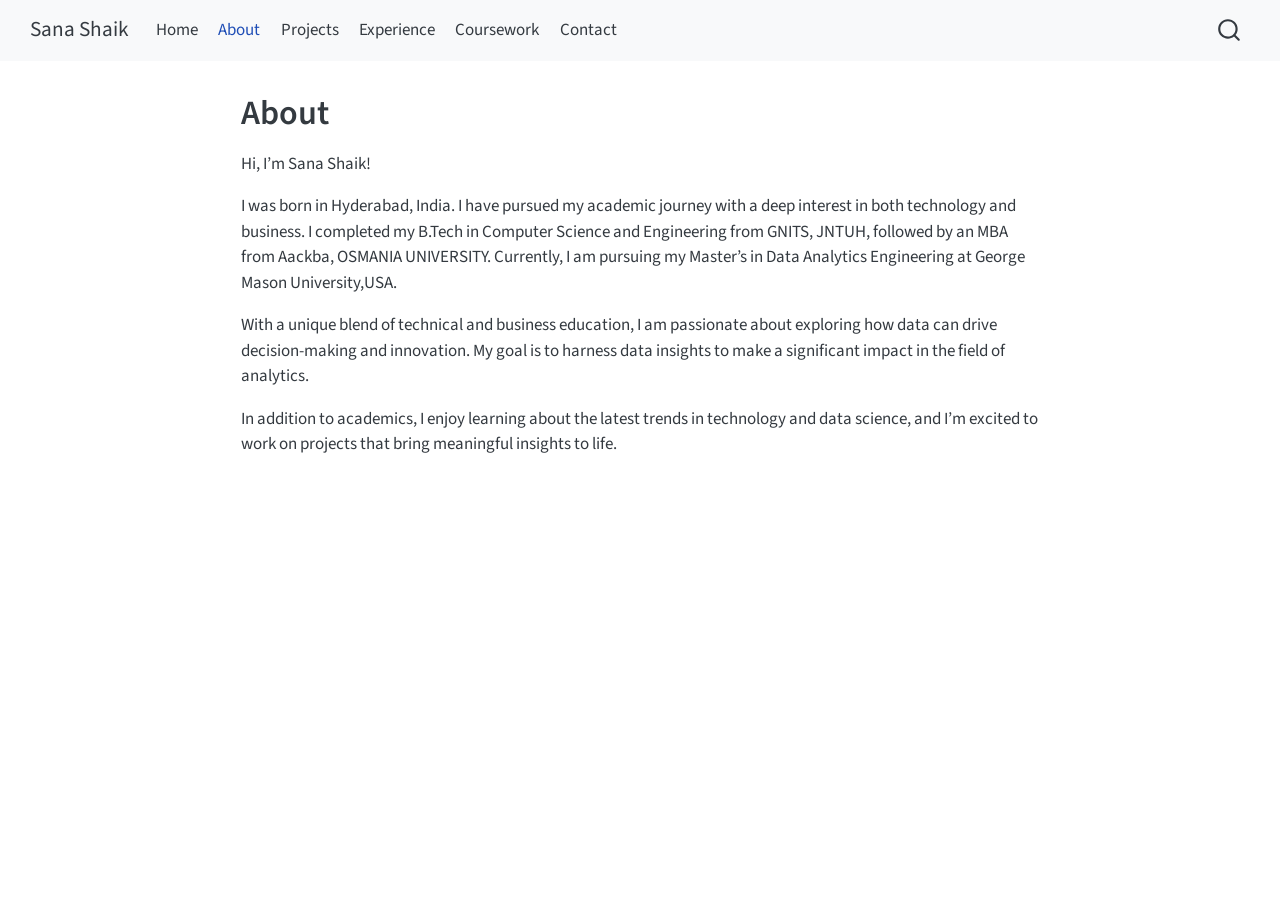
==== about.html @ a430581a "deploy: c65b388b2356babbf682a61c8cc118d159fa6704" ====
<!DOCTYPE html>
<html xmlns="http://www.w3.org/1999/xhtml" lang="en" xml:lang="en"><head>

<meta charset="utf-8">
<meta name="generator" content="quarto-1.9.37">

<meta name="viewport" content="width=device-width, initial-scale=1.0, user-scalable=yes">


<title>About – Sana Shaik</title>
<style>
/* Default styles provided by pandoc.
** See https://pandoc.org/MANUAL.html#variables-for-html for config info.
*/
code{white-space: pre-wrap;}
span.smallcaps{font-variant: small-caps;}
div.columns{display: flex; gap: min(4vw, 1.5em);}
div.column{flex: auto; overflow-x: auto;}
div.hanging-indent{margin-left: 1.5em; text-indent: -1.5em;}
ul.task-list{list-style: none;}
ul.task-list li input[type="checkbox"] {
  width: 0.8em;
  margin: 0 0.8em 0.2em -1em; /* quarto-specific, see https://github.com/quarto-dev/quarto-cli/issues/4556 */ 
  vertical-align: middle;
}
</style>


<script src="site_libs/quarto-nav/quarto-nav.js"></script>
<script src="site_libs/quarto-nav/headroom.min.js"></script>
<script src="site_libs/clipboard/clipboard.min.js"></script>
<script src="site_libs/quarto-search/autocomplete.umd.js"></script>
<script src="site_libs/quarto-search/fuse.min.js"></script>
<script src="site_libs/quarto-search/quarto-search.js"></script>
<meta name="quarto:offset" content="./">
<script src="site_libs/quarto-html/quarto.js" type="module"></script>
<script src="site_libs/quarto-html/tabsets/tabsets.js" type="module"></script>
<script src="site_libs/quarto-html/popper.min.js"></script>
<script src="site_libs/quarto-html/tippy.umd.min.js"></script>
<script src="site_libs/quarto-html/anchor.min.js"></script>
<link href="site_libs/quarto-html/tippy.css" rel="stylesheet">
<link href="site_libs/quarto-html/quarto-syntax-highlighting-7f8f88aac4f3542376d5c11b86a4c14d.css" rel="stylesheet" id="quarto-text-highlighting-styles">
<script src="site_libs/bootstrap/bootstrap.min.js"></script>
<link href="site_libs/bootstrap/bootstrap-icons.css" rel="stylesheet">
<link href="site_libs/bootstrap/bootstrap-fb708c266fc58fdf6f22222cd0232550.min.css" rel="stylesheet" append-hash="true" id="quarto-bootstrap" data-mode="light">
<script id="quarto-search-options" type="application/json">{
  "location": "navbar",
  "copy-button": false,
  "collapse-after": 3,
  "panel-placement": "end",
  "type": "overlay",
  "limit": 50,
  "keyboard-shortcut": [
    "f",
    "/",
    "s"
  ],
  "show-item-context": false,
  "language": {
    "search-no-results-text": "No results",
    "search-matching-documents-text": "matching documents",
    "search-copy-link-title": "Copy link to search",
    "search-hide-matches-text": "Hide additional matches",
    "search-more-match-text": "more match in this document",
    "search-more-matches-text": "more matches in this document",
    "search-clear-button-title": "Clear",
    "search-text-placeholder": "",
    "search-detached-cancel-button-title": "Cancel",
    "search-submit-button-title": "Submit",
    "search-label": "Search"
  }
}</script>


<link rel="stylesheet" href="styles.css">
</head>

<body class="nav-fixed fullcontent quarto-light">

<div id="quarto-search-results"></div>
  <header id="quarto-header" class="headroom fixed-top">
    <nav class="navbar navbar-expand-lg " data-bs-theme="dark">
      <div class="navbar-container container-fluid">
      <div class="navbar-brand-container mx-auto">
    <a class="navbar-brand" href="./index.html">
    <span class="navbar-title">Sana Shaik</span>
    </a>
  </div>
            <div id="quarto-search" class="" title="Search"></div>
          <button class="navbar-toggler" type="button" data-bs-toggle="collapse" data-bs-target="#navbarCollapse" aria-controls="navbarCollapse" role="menu" aria-expanded="false" aria-label="Toggle navigation" onclick="if (window.quartoToggleHeadroom) { window.quartoToggleHeadroom(); }">
  <span class="navbar-toggler-icon"></span>
</button>
          <div class="collapse navbar-collapse" id="navbarCollapse">
            <ul class="navbar-nav navbar-nav-scroll me-auto">
  <li class="nav-item">
    <a class="nav-link" href="./index.html"> 
<span class="menu-text">Home</span></a>
  </li>  
  <li class="nav-item">
    <a class="nav-link active" href="./about.html" aria-current="page"> 
<span class="menu-text">About</span></a>
  </li>  
  <li class="nav-item">
    <a class="nav-link" href="./projects.html"> 
<span class="menu-text">Projects</span></a>
  </li>  
  <li class="nav-item">
    <a class="nav-link" href="./experience.qmd"> 
<span class="menu-text">Experience</span></a>
  </li>  
  <li class="nav-item">
    <a class="nav-link" href="./coursework.qmd"> 
<span class="menu-text">Coursework</span></a>
  </li>  
  <li class="nav-item">
    <a class="nav-link" href="./contact.html"> 
<span class="menu-text">Contact</span></a>
  </li>  
</ul>
          </div> <!-- /navcollapse -->
            <div class="quarto-navbar-tools">
</div>
      </div> <!-- /container-fluid -->
    </nav>
</header>
<!-- content -->
<div id="quarto-content" class="quarto-container page-columns page-rows-contents page-layout-article page-navbar">
<!-- sidebar -->
<!-- margin-sidebar -->
    
<!-- main -->
<main class="content" id="quarto-document-content">

<header id="title-block-header" class="quarto-title-block default">
<div class="quarto-title">
<h1 class="title">About</h1>
</div>



<div class="quarto-title-meta">

    
  
    
  </div>
  


</header>


<p>Hi, I’m Sana Shaik!</p>
<p>I was born in Hyderabad, India. I have pursued my academic journey with a deep interest in both technology and business. I completed my B.Tech in Computer Science and Engineering from GNITS, JNTUH, followed by an MBA from Aackba, OSMANIA UNIVERSITY. Currently, I am pursuing my Master’s in Data Analytics Engineering at George Mason University,USA.</p>
<p>With a unique blend of technical and business education, I am passionate about exploring how data can drive decision-making and innovation. My goal is to harness data insights to make a significant impact in the field of analytics.</p>
<p>In addition to academics, I enjoy learning about the latest trends in technology and data science, and I’m excited to work on projects that bring meaningful insights to life.</p>



</main> <!-- /main -->
<script id="quarto-html-after-body" type="application/javascript">
  window.document.addEventListener("DOMContentLoaded", function (event) {
    const icon = "";
    const anchorJS = new window.AnchorJS();
    anchorJS.options = {
      placement: 'right',
      icon: icon
    };
    anchorJS.add('.anchored');
    const isCodeAnnotation = (el) => {
      for (const clz of el.classList) {
        if (clz.startsWith('code-annotation-')) {                     
          return true;
        }
      }
      return false;
    }
    const onCopySuccess = function(e) {
      // button target
      const button = e.trigger;
      // don't keep focus
      button.blur();
      // flash "checked"
      button.classList.add('code-copy-button-checked');
      var currentTitle = button.getAttribute("title");
      button.setAttribute("title", "Copied!");
      let tooltip;
      if (window.bootstrap) {
        button.setAttribute("data-bs-toggle", "tooltip");
        button.setAttribute("data-bs-placement", "left");
        button.setAttribute("data-bs-title", "Copied!");
        tooltip = new bootstrap.Tooltip(button, 
          { trigger: "manual", 
            customClass: "code-copy-button-tooltip",
            offset: [0, -8]});
        tooltip.show();    
      }
      setTimeout(function() {
        if (tooltip) {
          tooltip.hide();
          button.removeAttribute("data-bs-title");
          button.removeAttribute("data-bs-toggle");
          button.removeAttribute("data-bs-placement");
        }
        button.setAttribute("title", currentTitle);
        button.classList.remove('code-copy-button-checked');
      }, 1000);
      // clear code selection
      e.clearSelection();
    }
    const getTextToCopy = function(trigger) {
      const outerScaffold = trigger.parentElement.cloneNode(true);
      const codeEl = outerScaffold.querySelector('code');
      for (const childEl of codeEl.children) {
        if (isCodeAnnotation(childEl)) {
          childEl.remove();
        }
      }
      return codeEl.innerText;
    }
    const clipboard = new window.ClipboardJS('.code-copy-button:not([data-in-quarto-modal])', {
      text: getTextToCopy
    });
    clipboard.on('success', onCopySuccess);
    if (window.document.getElementById('quarto-embedded-source-code-modal')) {
      const clipboardModal = new window.ClipboardJS('.code-copy-button[data-in-quarto-modal]', {
        text: getTextToCopy,
        container: window.document.getElementById('quarto-embedded-source-code-modal')
      });
      clipboardModal.on('success', onCopySuccess);
    }
      var localhostRegex = new RegExp(/^(?:http|https):\/\/localhost\:?[0-9]*\//);
      var mailtoRegex = new RegExp(/^mailto:/);
        var filterRegex = new RegExp('/' + window.location.host + '/');
      var isInternal = (href) => {
          return filterRegex.test(href) || localhostRegex.test(href) || mailtoRegex.test(href);
      }
      // Inspect non-navigation links and adorn them if external
     var links = window.document.querySelectorAll('a[href]:not(.nav-link):not(.navbar-brand):not(.toc-action):not(.sidebar-link):not(.sidebar-item-toggle):not(.pagination-link):not(.no-external):not([aria-hidden]):not(.dropdown-item):not(.quarto-navigation-tool):not(.about-link)');
      for (var i=0; i<links.length; i++) {
        const link = links[i];
        if (!isInternal(link.href)) {
          // undo the damage that might have been done by quarto-nav.js in the case of
          // links that we want to consider external
          if (link.dataset.originalHref !== undefined) {
            link.href = link.dataset.originalHref;
          }
        }
      }
    function tippyHover(el, contentFn, onTriggerFn, onUntriggerFn) {
      const config = {
        allowHTML: true,
        maxWidth: 500,
        delay: 100,
        arrow: false,
        appendTo: function(el) {
            return el.parentElement;
        },
        interactive: true,
        interactiveBorder: 10,
        theme: 'quarto',
        placement: 'bottom-start',
      };
      if (contentFn) {
        config.content = contentFn;
      }
      if (onTriggerFn) {
        config.onTrigger = onTriggerFn;
      }
      if (onUntriggerFn) {
        config.onUntrigger = onUntriggerFn;
      }
      window.tippy(el, config); 
    }
    const noterefs = window.document.querySelectorAll('a[role="doc-noteref"]');
    for (var i=0; i<noterefs.length; i++) {
      const ref = noterefs[i];
      tippyHover(ref, function() {
        // use id or data attribute instead here
        let href = ref.getAttribute('data-footnote-href') || ref.getAttribute('href');
        try { href = new URL(href).hash; } catch {}
        const id = href.replace(/^#\/?/, "");
        const note = window.document.getElementById(id);
        if (note) {
          return note.innerHTML;
        } else {
          return "";
        }
      });
    }
    const xrefs = window.document.querySelectorAll('a.quarto-xref');
    const processXRef = (id, note) => {
      // Strip column container classes
      const stripColumnClz = (el) => {
        el.classList.remove("page-full", "page-columns");
        if (el.children) {
          for (const child of el.children) {
            stripColumnClz(child);
          }
        }
      }
      stripColumnClz(note)
      if (id === null || id.startsWith('sec-')) {
        // Special case sections, only their first couple elements
        const container = document.createElement("div");
        if (note.children && note.children.length > 2) {
          container.appendChild(note.children[0].cloneNode(true));
          for (let i = 1; i < note.children.length; i++) {
            const child = note.children[i];
            if (child.tagName === "P" && child.innerText === "") {
              continue;
            } else {
              container.appendChild(child.cloneNode(true));
              break;
            }
          }
          if (window.Quarto?.typesetMath) {
            window.Quarto.typesetMath(container);
          }
          return container.innerHTML
        } else {
          if (window.Quarto?.typesetMath) {
            window.Quarto.typesetMath(note);
          }
          return note.innerHTML;
        }
      } else {
        // Remove any anchor links if they are present
        const anchorLink = note.querySelector('a.anchorjs-link');
        if (anchorLink) {
          anchorLink.remove();
        }
        if (window.Quarto?.typesetMath) {
          window.Quarto.typesetMath(note);
        }
        if (note.classList.contains("callout")) {
          return note.outerHTML;
        } else {
          return note.innerHTML;
        }
      }
    }
    for (var i=0; i<xrefs.length; i++) {
      const xref = xrefs[i];
      tippyHover(xref, undefined, function(instance) {
        instance.disable();
        let url = xref.getAttribute('href');
        let hash = undefined; 
        if (url.startsWith('#')) {
          hash = url;
        } else {
          try { hash = new URL(url).hash; } catch {}
        }
        if (hash) {
          const id = hash.replace(/^#\/?/, "");
          const note = window.document.getElementById(id);
          if (note !== null) {
            try {
              const html = processXRef(id, note.cloneNode(true));
              instance.setContent(html);
            } finally {
              instance.enable();
              instance.show();
            }
          } else {
            // See if we can fetch this
            fetch(url.split('#')[0])
            .then(res => res.text())
            .then(html => {
              const parser = new DOMParser();
              const htmlDoc = parser.parseFromString(html, "text/html");
              const note = htmlDoc.getElementById(id);
              if (note !== null) {
                const html = processXRef(id, note);
                instance.setContent(html);
              } 
            }).finally(() => {
              instance.enable();
              instance.show();
            });
          }
        } else {
          // See if we can fetch a full url (with no hash to target)
          // This is a special case and we should probably do some content thinning / targeting
          fetch(url)
          .then(res => res.text())
          .then(html => {
            const parser = new DOMParser();
            const htmlDoc = parser.parseFromString(html, "text/html");
            const note = htmlDoc.querySelector('main.content');
            if (note !== null) {
              // This should only happen for chapter cross references
              // (since there is no id in the URL)
              // remove the first header
              if (note.children.length > 0 && note.children[0].tagName === "HEADER") {
                note.children[0].remove();
              }
              const html = processXRef(null, note);
              instance.setContent(html);
            } 
          }).finally(() => {
            instance.enable();
            instance.show();
          });
        }
      }, function(instance) {
      });
    }
        let selectedAnnoteEl;
        const selectorForAnnotation = ( cell, annotation) => {
          let cellAttr = 'data-code-cell="' + cell + '"';
          let lineAttr = 'data-code-annotation="' +  annotation + '"';
          const selector = 'span[' + cellAttr + '][' + lineAttr + ']';
          return selector;
        }
        const selectCodeLines = (annoteEl) => {
          const doc = window.document;
          const targetCell = annoteEl.getAttribute("data-target-cell");
          const targetAnnotation = annoteEl.getAttribute("data-target-annotation");
          const annoteSpan = window.document.querySelector(selectorForAnnotation(targetCell, targetAnnotation));
          const lines = annoteSpan.getAttribute("data-code-lines").split(",");
          const lineIds = lines.map((line) => {
            return targetCell + "-" + line;
          })
          let top = null;
          let height = null;
          let parent = null;
          if (lineIds.length > 0) {
              //compute the position of the single el (top and bottom and make a div)
              const el = window.document.getElementById(lineIds[0]);
              top = el.offsetTop;
              height = el.offsetHeight;
              parent = el.parentElement.parentElement;
            if (lineIds.length > 1) {
              const lastEl = window.document.getElementById(lineIds[lineIds.length - 1]);
              const bottom = lastEl.offsetTop + lastEl.offsetHeight;
              height = bottom - top;
            }
            if (top !== null && height !== null && parent !== null) {
              // cook up a div (if necessary) and position it 
              let div = window.document.getElementById("code-annotation-line-highlight");
              if (div === null) {
                div = window.document.createElement("div");
                div.setAttribute("id", "code-annotation-line-highlight");
                div.style.position = 'absolute';
                parent.appendChild(div);
              }
              div.style.top = top - 2 + "px";
              div.style.height = height + 4 + "px";
              div.style.left = 0;
              let gutterDiv = window.document.getElementById("code-annotation-line-highlight-gutter");
              if (gutterDiv === null) {
                gutterDiv = window.document.createElement("div");
                gutterDiv.setAttribute("id", "code-annotation-line-highlight-gutter");
                gutterDiv.style.position = 'absolute';
                const codeCell = window.document.getElementById(targetCell);
                const gutter = codeCell.querySelector('.code-annotation-gutter');
                gutter.appendChild(gutterDiv);
              }
              gutterDiv.style.top = top - 2 + "px";
              gutterDiv.style.height = height + 4 + "px";
            }
            selectedAnnoteEl = annoteEl;
          }
        };
        const unselectCodeLines = () => {
          const elementsIds = ["code-annotation-line-highlight", "code-annotation-line-highlight-gutter"];
          elementsIds.forEach((elId) => {
            const div = window.document.getElementById(elId);
            if (div) {
              div.remove();
            }
          });
          selectedAnnoteEl = undefined;
        };
          // Handle positioning of the toggle
      window.addEventListener(
        "resize",
        throttle(() => {
          elRect = undefined;
          if (selectedAnnoteEl) {
            selectCodeLines(selectedAnnoteEl);
          }
        }, 10)
      );
      function throttle(fn, ms) {
      let throttle = false;
      let timer;
        return (...args) => {
          if(!throttle) { // first call gets through
              fn.apply(this, args);
              throttle = true;
          } else { // all the others get throttled
              if(timer) clearTimeout(timer); // cancel #2
              timer = setTimeout(() => {
                fn.apply(this, args);
                timer = throttle = false;
              }, ms);
          }
        };
      }
        // Attach click handler to the DT
        const annoteDls = window.document.querySelectorAll('dt[data-target-cell]');
        for (const annoteDlNode of annoteDls) {
          annoteDlNode.addEventListener('click', (event) => {
            const clickedEl = event.target;
            if (clickedEl !== selectedAnnoteEl) {
              unselectCodeLines();
              const activeEl = window.document.querySelector('dt[data-target-cell].code-annotation-active');
              if (activeEl) {
                activeEl.classList.remove('code-annotation-active');
              }
              selectCodeLines(clickedEl);
              clickedEl.classList.add('code-annotation-active');
            } else {
              // Unselect the line
              unselectCodeLines();
              clickedEl.classList.remove('code-annotation-active');
            }
          });
        }
    const findCites = (el) => {
      const parentEl = el.parentElement;
      if (parentEl) {
        const cites = parentEl.dataset.cites;
        if (cites) {
          return {
            el,
            cites: cites.split(' ')
          };
        } else {
          return findCites(el.parentElement)
        }
      } else {
        return undefined;
      }
    };
    var bibliorefs = window.document.querySelectorAll('a[role="doc-biblioref"]');
    for (var i=0; i<bibliorefs.length; i++) {
      const ref = bibliorefs[i];
      const citeInfo = findCites(ref);
      if (citeInfo) {
        tippyHover(citeInfo.el, function() {
          var popup = window.document.createElement('div');
          citeInfo.cites.forEach(function(cite) {
            var citeDiv = window.document.createElement('div');
            citeDiv.classList.add('hanging-indent');
            citeDiv.classList.add('csl-entry');
            var biblioDiv = window.document.getElementById('ref-' + cite);
            if (biblioDiv) {
              citeDiv.innerHTML = biblioDiv.innerHTML;
            }
            popup.appendChild(citeDiv);
          });
          return popup.innerHTML;
        });
      }
    }
  });
  </script>
</div> <!-- /content -->




</body></html>
---- site_libs/quarto-html/quarto-syntax-highlighting-7f8f88aac4f3542376d5c11b86a4c14d.css ----
/* quarto syntax highlight colors */
:root {
  --quarto-hl-ot-color: #003B4F;
  --quarto-hl-at-color: #657422;
  --quarto-hl-ss-color: #20794D;
  --quarto-hl-an-color: #5E5E5E;
  --quarto-hl-fu-color: #4758AB;
  --quarto-hl-st-color: #20794D;
  --quarto-hl-cf-color: #003B4F;
  --quarto-hl-op-color: #5E5E5E;
  --quarto-hl-er-color: #AD0000;
  --quarto-hl-bn-color: #AD0000;
  --quarto-hl-al-color: #AD0000;
  --quarto-hl-va-color: #111111;
  --quarto-hl-bu-color: inherit;
  --quarto-hl-ex-color: inherit;
  --quarto-hl-pp-color: #AD0000;
  --quarto-hl-in-color: #5E5E5E;
  --quarto-hl-vs-color: #20794D;
  --quarto-hl-wa-color: #5E5E5E;
  --quarto-hl-do-color: #5E5E5E;
  --quarto-hl-im-color: #00769E;
  --quarto-hl-ch-color: #20794D;
  --quarto-hl-dt-color: #AD0000;
  --quarto-hl-fl-color: #AD0000;
  --quarto-hl-co-color: #5E5E5E;
  --quarto-hl-cv-color: #5E5E5E;
  --quarto-hl-cn-color: #8f5902;
  --quarto-hl-sc-color: #5E5E5E;
  --quarto-hl-dv-color: #AD0000;
  --quarto-hl-kw-color: #003B4F;
}

/* other quarto variables */
:root {
  --quarto-font-monospace: SFMono-Regular, Menlo, Monaco, Consolas, "Liberation Mono", "Courier New", monospace;
}

/* syntax highlight based on Pandoc's rules */
pre > code.sourceCode > span {
  color: #003B4F;
}

code.sourceCode > span {
  color: #003B4F;
}

div.sourceCode,
div.sourceCode pre.sourceCode {
  color: #003B4F;
}

/* Normal */
code span {
  color: #003B4F;
}

/* Alert */
code span.al {
  color: #AD0000;
  font-style: inherit;
}

/* Annotation */
code span.an {
  color: #5E5E5E;
  font-style: inherit;
}

/* Attribute */
code span.at {
  color: #657422;
  font-style: inherit;
}

/* BaseN */
code span.bn {
  color: #AD0000;
  font-style: inherit;
}

/* BuiltIn */
code span.bu {
  font-style: inherit;
}

/* ControlFlow */
code span.cf {
  color: #003B4F;
  font-weight: bold;
  font-style: inherit;
}

/* Char */
code span.ch {
  color: #20794D;
  font-style: inherit;
}

/* Constant */
code span.cn {
  color: #8f5902;
  font-style: inherit;
}

/* Comment */
code span.co {
  color: #5E5E5E;
  font-style: inherit;
}

/* CommentVar */
code span.cv {
  color: #5E5E5E;
  font-style: italic;
}

/* Documentation */
code span.do {
  color: #5E5E5E;
  font-style: italic;
}

/* DataType */
code span.dt {
  color: #AD0000;
  font-style: inherit;
}

/* DecVal */
code span.dv {
  color: #AD0000;
  font-style: inherit;
}

/* Error */
code span.er {
  color: #AD0000;
  font-style: inherit;
}

/* Extension */
code span.ex {
  font-style: inherit;
}

/* Float */
code span.fl {
  color: #AD0000;
  font-style: inherit;
}

/* Function */
code span.fu {
  color: #4758AB;
  font-style: inherit;
}

/* Import */
code span.im {
  color: #00769E;
  font-style: inherit;
}

/* Information */
code span.in {
  color: #5E5E5E;
  font-style: inherit;
}

/* Keyword */
code span.kw {
  color: #003B4F;
  font-weight: bold;
  font-style: inherit;
}

/* Operator */
code span.op {
  color: #5E5E5E;
  font-style: inherit;
}

/* Other */
code span.ot {
  color: #003B4F;
  font-style: inherit;
}

/* Preprocessor */
code span.pp {
  color: #AD0000;
  font-style: inherit;
}

/* SpecialChar */
code span.sc {
  color: #5E5E5E;
  font-style: inherit;
}

/* SpecialString */
code span.ss {
  color: #20794D;
  font-style: inherit;
}

/* String */
code span.st {
  color: #20794D;
  font-style: inherit;
}

/* Variable */
code span.va {
  color: #111111;
  font-style: inherit;
}

/* VerbatimString */
code span.vs {
  color: #20794D;
  font-style: inherit;
}

/* Warning */
code span.wa {
  color: #5E5E5E;
  font-style: italic;
}

.prevent-inlining {
  content: "</";
}

/*# sourceMappingURL=789ad8cd35626ba772517505b42a116e.css.map */
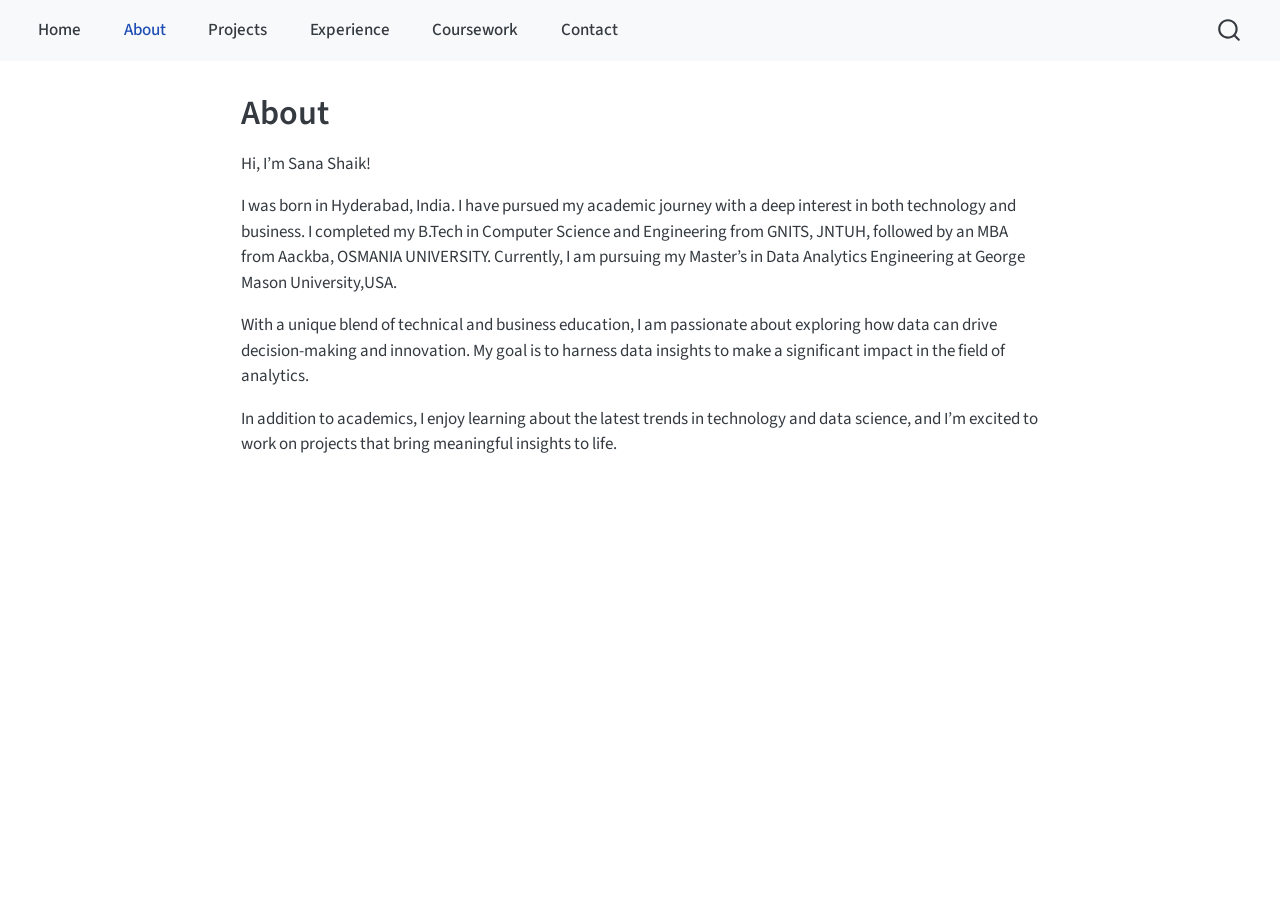
==== commit e3049c73: "deploy: 1be0969153c504fe4df1e746e32b4c63e92f950c" ====
--- a/about.html
+++ b/about.html
@@ -7,7 +7,7 @@
 <meta name="viewport" content="width=device-width, initial-scale=1.0, user-scalable=yes">
 
 
-<title>About – Sana Shaik</title>
+<title>About</title>
 <style>
 /* Default styles provided by pandoc.
 ** See https://pandoc.org/MANUAL.html#variables-for-html for config info.
@@ -81,11 +81,6 @@
   <header id="quarto-header" class="headroom fixed-top">
     <nav class="navbar navbar-expand-lg " data-bs-theme="dark">
       <div class="navbar-container container-fluid">
-      <div class="navbar-brand-container mx-auto">
-    <a class="navbar-brand" href="./index.html">
-    <span class="navbar-title">Sana Shaik</span>
-    </a>
-  </div>
             <div id="quarto-search" class="" title="Search"></div>
           <button class="navbar-toggler" type="button" data-bs-toggle="collapse" data-bs-target="#navbarCollapse" aria-controls="navbarCollapse" role="menu" aria-expanded="false" aria-label="Toggle navigation" onclick="if (window.quartoToggleHeadroom) { window.quartoToggleHeadroom(); }">
   <span class="navbar-toggler-icon"></span>
--- a/styles.css
+++ b/styles.css
@@ -0,0 +1,28 @@
+/* Force top navigation links to stay visible */
+.navbar-toggler {
+  display: none !important;
+}
+
+.navbar-collapse {
+  display: flex !important;
+  flex-basis: auto !important;
+}
+
+.navbar-nav {
+  flex-direction: row !important;
+  gap: 1.5rem;
+  align-items: center;
+}
+
+.navbar-nav .nav-link {
+  padding-left: 0.5rem !important;
+  padding-right: 0.5rem !important;
+  font-weight: 500;
+}
+
+/* Keep navigation visible at the top */
+.navbar {
+  position: sticky;
+  top: 0;
+  z-index: 1000;
+}
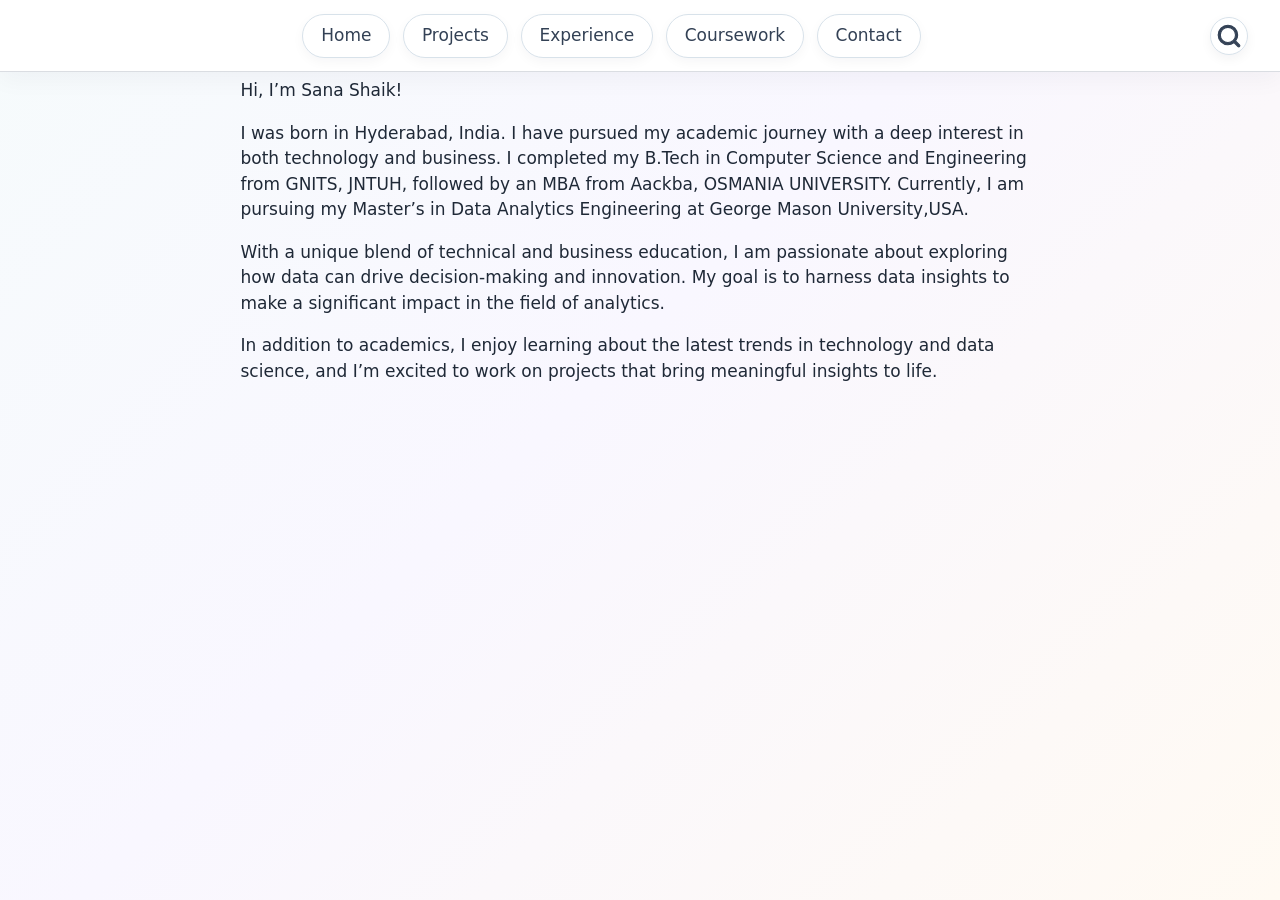
==== commit 85753565: "deploy: 21a8b3c5ab310f26b65712983213d5558f7f5192" ====
--- a/about.html
+++ b/about.html
@@ -92,10 +92,6 @@
 <span class="menu-text">Home</span></a>
   </li>  
   <li class="nav-item">
-    <a class="nav-link active" href="./about.html" aria-current="page"> 
-<span class="menu-text">About</span></a>
-  </li>  
-  <li class="nav-item">
     <a class="nav-link" href="./projects.html"> 
 <span class="menu-text">Projects</span></a>
   </li>  
--- a/styles.css
+++ b/styles.css
@@ -1,28 +1,434 @@
-/* Force top navigation links to stay visible */
-.navbar-toggler {
-  display: none !important;
-}
-
-.navbar-collapse {
-  display: flex !important;
-  flex-basis: auto !important;
-}
-
-.navbar-nav {
-  flex-direction: row !important;
-  gap: 1.5rem;
-  align-items: center;
-}
-
-.navbar-nav .nav-link {
-  padding-left: 0.5rem !important;
-  padding-right: 0.5rem !important;
-  font-weight: 500;
-}
-
-/* Keep navigation visible at the top */
+/* ================================
+   Global Page Styling
+================================ */
+
+body {
+  background: linear-gradient(135deg, #f6fbfc 0%, #f9f7ff 45%, #fffaf3 100%);
+  color: #1f2937;
+  font-family: system-ui, -apple-system, BlinkMacSystemFont, "Segoe UI", sans-serif;
+}
+
+/* Remove extra page title spacing */
+.quarto-title-block {
+  display: none;
+}
+
+/* Main content width */
+.page-columns .content {
+  max-width: 1180px;
+  margin: 0 auto;
+}
+
+/* ================================
+   Navigation Bar
+================================ */
+
 .navbar {
   position: sticky;
   top: 0;
   z-index: 1000;
-}
+  min-height: 72px;
+  padding: 0.7rem 2rem;
+  background: rgba(255, 255, 255, 0.92) !important;
+  backdrop-filter: blur(12px);
+  border-bottom: 1px solid rgba(209, 213, 219, 0.8);
+  box-shadow: 0 8px 24px rgba(15, 23, 42, 0.04);
+}
+
+.navbar .container-fluid {
+  display: flex !important;
+  align-items: center !important;
+}
+
+.navbar-toggler {
+  display: none !important;
+}
+
+.navbar-collapse {
+  display: flex !important;
+  flex-basis: auto !important;
+  align-items: center !important;
+  justify-content: center !important;
+  width: 100%;
+}
+
+.navbar-nav {
+  display: flex !important;
+  flex-direction: row !important;
+  align-items: center !important;
+  justify-content: center !important;
+  gap: 0.75rem;
+  margin-left: auto !important;
+  margin-right: auto !important;
+}
+
+.navbar-nav .nav-link {
+  border: 1px solid #d8e2ea !important;
+  border-radius: 999px !important;
+  padding: 0.5rem 1.05rem !important;
+  background-color: #ffffff !important;
+  color: #334155 !important;
+  font-weight: 500 !important;
+  text-decoration: none !important;
+  box-shadow: 0 4px 12px rgba(15, 23, 42, 0.04);
+  transition: all 0.2s ease-in-out;
+}
+
+.navbar-nav .nav-link:hover {
+  background-color: #ecfeff !important;
+  border-color: #67c7c2 !important;
+  color: #0f766e !important;
+  transform: translateY(-1px);
+}
+
+.navbar-nav .nav-link.active,
+.navbar-nav .nav-link.show,
+.navbar-nav .nav-link[aria-current="page"] {
+  background: linear-gradient(135deg, #dff7f5, #eef2ff) !important;
+  border-color: #5bb9b2 !important;
+  color: #0f4f4a !important;
+  font-weight: 700 !important;
+}
+
+/* Search icon/button */
+#quarto-search {
+  display: flex !important;
+  align-items: center !important;
+  justify-content: center !important;
+  margin-left: 1rem !important;
+  position: static !important;
+}
+
+#quarto-search .aa-DetachedSearchButton {
+  width: 38px !important;
+  height: 38px !important;
+  border: 1px solid #d8e2ea !important;
+  border-radius: 999px !important;
+  background-color: #ffffff !important;
+  color: #334155 !important;
+  padding: 0 !important;
+  margin: 0 !important;
+  box-shadow: 0 4px 12px rgba(15, 23, 42, 0.05) !important;
+}
+
+#quarto-search .aa-DetachedSearchButton:hover {
+  background-color: #ecfeff !important;
+  border-color: #67c7c2 !important;
+}
+
+/* Search popup styling */
+.aa-Form:focus-within,
+.aa-Form:focus,
+.aa-Input:focus,
+.aa-DetachedSearchButton:focus,
+.aa-DetachedSearchButton:focus-visible {
+  outline: none !important;
+  box-shadow: 0 0 0 3px rgba(91, 185, 178, 0.22) !important;
+  border-color: #67c7c2 !important;
+}
+
+.aa-Form {
+  height: 44px !important;
+  border: 1px solid #d8e2ea !important;
+  border-radius: 12px !important;
+  background-color: #ffffff !important;
+  box-shadow: none !important;
+}
+
+.aa-DetachedContainer {
+  max-width: 520px !important;
+  border-radius: 16px !important;
+  border: 1px solid #e5e7eb !important;
+  box-shadow: 0 18px 45px rgba(15, 23, 42, 0.14) !important;
+}
+
+.aa-Input {
+  color: #1f2937 !important;
+  font-size: 0.95rem !important;
+}
+
+.aa-Item[aria-selected="true"],
+.aa-Item:hover {
+  background-color: #f0fdfa !important;
+}
+
+.aa-SubmitIcon,
+.aa-LoadingIcon,
+.aa-DetachedSearchButtonIcon {
+  color: #334155 !important;
+  stroke: #334155 !important;
+}
+
+/* ================================
+   Homepage Layout
+================================ */
+
+.home-wrapper {
+  max-width: 1120px;
+  margin: 0 auto;
+  padding: 3rem 1.5rem 4rem;
+}
+
+/* Hero card */
+.hero-card {
+  display: grid;
+  grid-template-columns: 190px 1fr;
+  gap: 2rem;
+  align-items: center;
+  background: linear-gradient(135deg, rgba(255, 255, 255, 0.98), rgba(239, 253, 250, 0.9));
+  border: 1px solid rgba(184, 216, 216, 0.85);
+  border-radius: 28px;
+  padding: 2.2rem;
+  box-shadow: 0 18px 45px rgba(15, 23, 42, 0.08);
+  position: relative;
+  overflow: hidden;
+}
+
+.hero-card::before {
+  content: "";
+  position: absolute;
+  width: 180px;
+  height: 180px;
+  right: -55px;
+  top: -55px;
+  background: radial-gradient(circle, rgba(125, 211, 252, 0.28), rgba(255, 255, 255, 0));
+  border-radius: 50%;
+}
+
+.hero-card::after {
+  content: "";
+  position: absolute;
+  width: 130px;
+  height: 130px;
+  left: -40px;
+  bottom: -50px;
+  background: radial-gradient(circle, rgba(196, 181, 253, 0.25), rgba(255, 255, 255, 0));
+  border-radius: 50%;
+}
+
+.hero-image,
+.hero-text {
+  position: relative;
+  z-index: 2;
+}
+
+.profile-img {
+  width: 155px !important;
+  height: 155px !important;
+  object-fit: cover;
+  border-radius: 24px;
+  border: 5px solid #ffffff;
+  box-shadow: 0 14px 30px rgba(15, 23, 42, 0.16);
+}
+
+.hero-text h1 {
+  margin: 0 0 0.4rem;
+  font-size: 2.7rem;
+  font-weight: 800;
+  letter-spacing: -0.04em;
+  color: #102a43;
+}
+
+.hero-text strong {
+  color: #0f766e;
+  font-size: 1.05rem;
+}
+
+.hero-text p {
+  font-size: 1.05rem;
+  line-height: 1.75;
+  color: #475569;
+  max-width: 850px;
+}
+
+.hero-buttons {
+  display: flex;
+  flex-wrap: wrap;
+  gap: 0.8rem;
+  margin-top: 1.3rem;
+}
+
+.home-btn {
+  display: inline-block;
+  border: 1px solid #cbd5e1;
+  border-radius: 999px;
+  padding: 0.65rem 1.1rem;
+  color: #334155;
+  background: #ffffff;
+  text-decoration: none;
+  font-weight: 650;
+  box-shadow: 0 6px 16px rgba(15, 23, 42, 0.06);
+  transition: all 0.2s ease-in-out;
+}
+
+.home-btn:hover {
+  transform: translateY(-2px);
+  color: #0f766e;
+  border-color: #67c7c2;
+  background: #ecfeff;
+  text-decoration: none;
+}
+
+.primary-btn {
+  background: linear-gradient(135deg, #0f766e, #38bdf8);
+  color: #ffffff !important;
+  border-color: transparent;
+}
+
+.primary-btn:hover {
+  color: #ffffff !important;
+  filter: brightness(1.03);
+}
+
+/* ================================
+   Snapshot Cards
+================================ */
+
+.snapshot-grid {
+  display: grid;
+  grid-template-columns: repeat(3, minmax(0, 1fr));
+  gap: 1.25rem;
+  margin-top: 1.5rem;
+}
+
+.snapshot-card {
+  background: rgba(255, 255, 255, 0.94);
+  border: 1px solid rgba(211, 226, 232, 0.95);
+  border-radius: 22px;
+  padding: 1.45rem;
+  box-shadow: 0 12px 28px rgba(15, 23, 42, 0.055);
+  min-height: 210px;
+  transition: all 0.22s ease-in-out;
+  position: relative;
+  overflow: hidden;
+}
+
+.snapshot-card::before {
+  content: "";
+  position: absolute;
+  width: 90px;
+  height: 90px;
+  right: -30px;
+  top: -30px;
+  background: linear-gradient(135deg, rgba(20, 184, 166, 0.12), rgba(129, 140, 248, 0.14));
+  border-radius: 50%;
+}
+
+.snapshot-card:hover {
+  transform: translateY(-5px);
+  border-color: #8ecfc9;
+  box-shadow: 0 18px 38px rgba(15, 23, 42, 0.09);
+}
+
+.snapshot-card h2 {
+  margin: 0 0 0.8rem;
+  font-size: 1.35rem;
+  color: #102a43;
+  font-weight: 780;
+  border-bottom: none;
+}
+
+.snapshot-card p {
+  color: #526173;
+  font-size: 0.98rem;
+  line-height: 1.65;
+  margin-bottom: 0;
+}
+
+/* Make emoji headings feel like icons */
+.snapshot-card h2:first-letter {
+  font-size: 1.6rem;
+}
+
+/* Different subtle accents for each card */
+.snapshot-card:nth-child(1) {
+  background: linear-gradient(135deg, #ffffff, #f0fdfa);
+}
+
+.snapshot-card:nth-child(2) {
+  background: linear-gradient(135deg, #ffffff, #eff6ff);
+}
+
+.snapshot-card:nth-child(3) {
+  background: linear-gradient(135deg, #ffffff, #f5f3ff);
+}
+
+.snapshot-card:nth-child(4) {
+  background: linear-gradient(135deg, #ffffff, #fff7ed);
+}
+
+.snapshot-card:nth-child(5) {
+  background: linear-gradient(135deg, #ffffff, #fefce8);
+}
+
+.snapshot-card:nth-child(6) {
+  background: linear-gradient(135deg, #ffffff, #fdf2f8);
+}
+
+/* ================================
+   Links
+================================ */
+
+a {
+  color: #0f766e;
+}
+
+a:hover {
+  color: #0f4f4a;
+}
+
+/* ================================
+   Responsive Design
+================================ */
+
+@media (max-width: 900px) {
+  .hero-card {
+    grid-template-columns: 1fr;
+    text-align: center;
+  }
+
+  .hero-image {
+    display: flex;
+    justify-content: center;
+  }
+
+  .hero-buttons {
+    justify-content: center;
+  }
+
+  .snapshot-grid {
+    grid-template-columns: repeat(2, minmax(0, 1fr));
+  }
+
+  .navbar-nav {
+    gap: 0.45rem;
+  }
+
+  .navbar-nav .nav-link {
+    padding: 0.45rem 0.75rem !important;
+    font-size: 0.9rem;
+  }
+}
+
+@media (max-width: 620px) {
+  .snapshot-grid {
+    grid-template-columns: 1fr;
+  }
+
+  .home-wrapper {
+    padding: 2rem 1rem 3rem;
+  }
+
+  .hero-card {
+    padding: 1.5rem;
+  }
+
+  .hero-text h1 {
+    font-size: 2.2rem;
+  }
+
+  .profile-img {
+    width: 135px !important;
+    height: 135px !important;
+  }
+}
